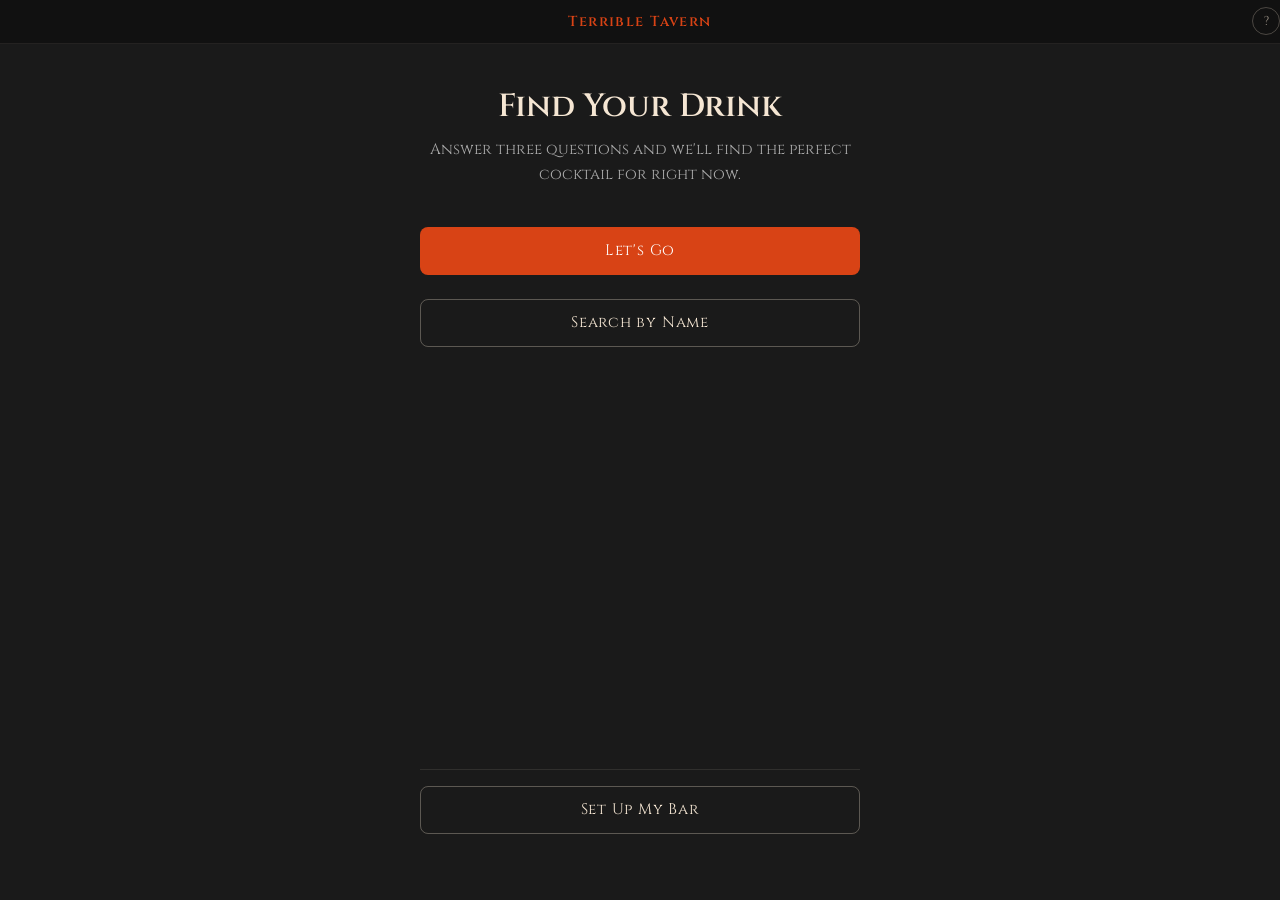
==== finder/index.html @ b94240a0 "Convert print-menu easter egg into a visible "PDF This Menu" button Co-Authored-By: Claude Sonnet 4." ====
<!DOCTYPE html>
<html lang="en">
<head>
  <meta charset="UTF-8">
  <meta name="viewport" content="width=device-width, initial-scale=1.0, maximum-scale=1.0">
  <title>Find Your Drink — Terrible Tavern</title>
  <link rel="preconnect" href="https://fonts.googleapis.com">
  <link rel="preconnect" href="https://fonts.gstatic.com" crossorigin>
  <link href="https://fonts.googleapis.com/css2?family=Cinzel:wght@400;600;700&display=swap" rel="stylesheet">
  <link rel="stylesheet" href="../css/styles.css">
  <link rel="stylesheet" href="finder.css">
</head>
<body class="finder-page">

  <header class="header">
    <div class="header-content">
      <a href="/" class="logo-link">Terrible Tavern</a>
      <button class="help-btn" onclick="finder.openHelp()" aria-label="Help">?</button>
    </div>
  </header>

  <!-- Help modal -->
  <div id="help-modal" style="display:none;">
    <div id="help-box">
      <h2 class="help-title">How It Works</h2>
      <div class="help-sections">

        <div class="help-section">
          <div class="help-section-title">Find Your Drink</div>
          <p>Answer three questions — vibe, spirit, and where you are in the night — and we'll pull the best match from the full bar. Tap <em>Find Alternative</em> to cycle through other options.</p>
        </div>

        <div class="help-section">
          <div class="help-section-title">Search by Name</div>
          <p>Know what you want? Type any part of a drink name to go straight to the recipe.</p>
        </div>

        <div class="help-section">
          <div class="help-section-title">My Bar</div>
          <p>Tell us what's behind your bar and we'll put drinks you can actually make right now at the top of the list. Choose a preset tier (Essentials, Advanced, Deep Cuts) or check off ingredients manually. Your bar saves automatically.</p>
        </div>

        <div class="help-section">
          <div class="help-section-title">No This?</div>
          <p>See a <em>No this?</em> button next to an ingredient? Tap it for a substitution suggestion if you're missing something.</p>
        </div>

        <div class="help-section">
          <div class="help-section-title">Share</div>
          <p>Found something good? Tap <em>Share This Recipe</em> on any result to send it to someone.</p>
        </div>

      </div>
      <button class="finder-btn secondary" onclick="finder.closeHelp()">Got It</button>
    </div>
  </div>

  <div id="tavern-banner" onclick="finder.tavernBannerTap()">VISITING TERRIBLE TAVERN</div>

  <!-- Spirit substitution modal -->
  <div id="spirit-sub-modal" style="display:none;">
    <div id="spirit-sub-box">
      <div id="spirit-sub-title"></div>
      <div id="spirit-sub-content"></div>
      <button class="finder-btn secondary" onclick="finder.closeSubModal()">Close</button>
    </div>
  </div>

  <!-- Tavern mode exit modal -->
  <div id="tavern-modal" style="display:none;">
    <div id="tavern-modal-box">
      <p id="tavern-modal-msg">Return to your personal home bar?</p>
      <button class="finder-btn primary" onclick="finder.returnToHomeBar()">Return to Home Bar</button>
      <button class="finder-btn ghost" onclick="finder.closeTavernModal()">Cancel</button>
    </div>
  </div>

  <main class="finder-main">
    <div class="finder-container" id="finderApp">

      <!-- Step 0: Welcome -->
      <div class="finder-step active" id="step-welcome">
        <h1 class="finder-title">Find Your Drink</h1>
        <p class="finder-subtitle">Answer three questions and we'll find the perfect cocktail for right now.</p>
        <div class="welcome-main-btns">
          <button class="finder-btn primary" style="width:100%" onclick="finder.start()">Let's Go</button>
          <button class="finder-btn secondary" style="width:100%;flex:none;margin-top:12px" onclick="finder.openSearch()">Search by Name</button>
        </div>
        <div class="welcome-spacer"></div>
        <div class="my-bar-divider"></div>
        <button class="finder-btn secondary" style="width:100%;flex:none" onclick="finder.openMyBar()">
          <span id="my-bar-label">Set Up My Bar</span>
        </button>
      </div>

      <!-- Bar Check -->
      <div class="finder-step" id="step-barcheck">
        <h2 class="finder-question">What's Behind Your Bar?</h2>
        <p class="finder-subtitle">Pick a level and we'll assume you have everything in it — drinks you can make will float to the top.</p>
        <div class="barcheck-tiers">
          <button class="barcheck-tier-btn" onclick="finder.useDefaultBar(0)">
            <span class="barcheck-tier-name">Essentials</span>
            <span class="barcheck-tier-desc">Common home bar staples</span>
          </button>
          <button class="barcheck-tier-btn" onclick="finder.useDefaultBar(1)">
            <span class="barcheck-tier-name">Advanced</span>
            <span class="barcheck-tier-desc">The enthusiast's bar</span>
          </button>
          <button class="barcheck-tier-btn" onclick="finder.useDefaultBar(2)">
            <span class="barcheck-tier-name">Deep Cuts</span>
            <span class="barcheck-tier-desc">The full arsenal</span>
          </button>
        </div>
        <div class="barcheck-divider">or</div>
        <button class="finder-btn secondary" style="width:100%" onclick="finder.stockMyBar()">Stock My Bar Manually</button>
        <button class="finder-btn ghost" onclick="finder.skipBarCheck()">Skip for now</button>
      </div>

      <!-- My Bar -->
      <div class="finder-step" id="step-mybar">
        <div class="mybar-header">
          <div class="mybar-header-row">
            <h2 class="finder-question">My Bar</h2>
            <span class="mybar-count" id="mybar-count"></span>
          </div>
          <div class="mybar-search-wrap">
            <input type="text" id="mybar-search" class="mybar-search-input" placeholder="Search ingredients…" autocomplete="off" autocorrect="off" spellcheck="false">
            <ul id="mybar-search-results" class="mybar-search-results"></ul>
          </div>
        </div>
        <p class="finder-subtitle">Check off what you have. We'll use this to put makeable drinks first.</p>
        <div id="mybar-categories"></div>
        <div class="mybar-actions">
          <button class="finder-btn primary" onclick="finder.saveMyBar()">Save My Bar</button>
          <button class="finder-btn ghost" style="margin-top:8px;" onclick="finder.clearMyBar()">Clear All</button>
          <button class="finder-btn ghost" style="margin-top:4px;" onclick="finder.restart()"><svg class="btn-arrow" viewBox="0 0 16 16" width="14" height="14" fill="none" stroke="currentColor" stroke-width="2" stroke-linecap="round" stroke-linejoin="round"><line x1="13" y1="8" x2="3" y2="8"></line><polyline points="7,4 3,8 7,12"></polyline></svg> Back</button>
        </div>
        <button class="finder-btn ghost" id="mybar-back-btn" style="display:none;margin-top:16px;" onclick="finder.restart()"><svg class="btn-arrow" viewBox="0 0 16 16" width="14" height="14" fill="none" stroke="currentColor" stroke-width="2" stroke-linecap="round" stroke-linejoin="round"><line x1="13" y1="8" x2="3" y2="8"></line><polyline points="7,4 3,8 7,12"></polyline></svg> Back</button>
      </div>

      <!-- Step: Mode choice -->
      <div class="finder-step" id="step-mode">
        <h2 class="finder-question">Drink or Menu?</h2>
        <p class="finder-subtitle">Choose your path — we'll ask the same three questions either way.</p>
        <button class="mode-choice-btn" onclick="finder.chooseMode('single')">
          <span class="mode-choice-title">One Perfect Drink</span>
          <span class="mode-choice-desc">Answer three questions, get a single recommendation</span>
        </button>
        <button class="mode-choice-btn" onclick="finder.chooseMode('menu')">
          <span class="mode-choice-title">Show Me a Menu</span>
          <span class="mode-choice-desc">Get a curated menu of options to choose from</span>
        </button>
        <button class="finder-btn ghost" style="margin-top:16px;" onclick="finder.restart()"><svg class="btn-arrow" viewBox="0 0 16 16" width="14" height="14" fill="none" stroke="currentColor" stroke-width="2" stroke-linecap="round" stroke-linejoin="round"><line x1="13" y1="8" x2="3" y2="8"></line><polyline points="7,4 3,8 7,12"></polyline></svg> Back</button>
      </div>

      <!-- Step: Search -->
      <div class="finder-step" id="step-search">
        <h2 class="finder-question">What's the drink?</h2>
        <input type="text" id="search-input" class="search-input" placeholder="Start typing a name…" oninput="finder.onSearch(this.value)" autocomplete="off" autocorrect="off" spellcheck="false">
        <ul class="search-results" id="search-results"></ul>
        <button class="finder-btn ghost" style="margin-top:16px;" onclick="finder.restart()"><svg class="btn-arrow" viewBox="0 0 16 16" width="14" height="14" fill="none" stroke="currentColor" stroke-width="2" stroke-linecap="round" stroke-linejoin="round"><line x1="13" y1="8" x2="3" y2="8"></line><polyline points="7,4 3,8 7,12"></polyline></svg> Back</button>
      </div>

      <!-- Step 1: Mood -->
      <div class="finder-step" id="step-mood">
        <div class="step-indicator">1 of 3</div>
        <h2 class="finder-question">What's the vibe?</h2>
        <p class="finder-subtitle">Pick up to three.</p>
        <div class="finder-options" id="mood-options"></div>
        <button class="finder-btn primary continue-btn" id="mood-continue-btn" style="display:none;" onclick="finder.continueMood()">Continue</button>
      </div>

      <!-- Step 2: Spirit -->
      <div class="finder-step" id="step-spirit">
        <div class="step-indicator">2 of 3</div>
        <h2 class="finder-question">What are you drinking?</h2>
        <p class="finder-subtitle">Pick up to three.</p>
        <div class="finder-options" id="spirit-options"></div>
        <button class="finder-btn primary continue-btn" id="spirit-continue-btn" style="display:none;" onclick="finder.continueSpirit()">Continue</button>
      </div>

      <!-- Step 3: Sequence -->
      <div class="finder-step" id="step-sequence">
        <div class="step-indicator">3 of 3</div>
        <h2 class="finder-question">Where are you in the night?</h2>
        <p class="finder-subtitle">Pick up to three.</p>
        <div class="finder-options" id="sequence-options"></div>
        <button class="finder-btn primary continue-btn" id="sequence-continue-btn" style="display:none;" onclick="finder.continueSequence()">Continue</button>
      </div>

      <!-- Menu -->
      <div class="finder-step" id="step-menu">
        <h2 class="finder-question">Your Menu</h2>
        <p class="finder-subtitle">Tap any drink for the full recipe.</p>
        <div id="menu-list"></div>
        <button class="finder-btn secondary" style="width:100%;margin-top:16px;" onclick="finder.printMenu()">PDF This Menu</button>
        <button class="finder-btn ghost" style="margin-top:8px;" onclick="finder.restart()">Start Over</button>
      </div>

      <!-- No results -->
      <div class="finder-step" id="step-noresults">
        <h2 class="finder-question">Nothing found</h2>
        <p class="finder-subtitle">No drinks matched all three filters. Try loosening your choices.</p>
        <button class="finder-btn secondary" onclick="finder.restart()">Start Over</button>
      </div>

      <!-- Result -->
      <div class="finder-step" id="step-result">
        <div class="result-header">
          <span class="result-count" id="result-count"></span>
          <span class="result-season" id="result-season"></span>
        </div>
        <h2 class="drink-name" id="drink-name"></h2>
        <div class="drink-meta" id="drink-meta"></div>

        <div class="drink-section">
          <h3 class="section-label">Ingredients</h3>
          <ul class="ingredient-list" id="ingredient-list"></ul>
        </div>

        <div class="drink-section" id="method-section">
          <h3 class="section-label">How to Make It</h3>
          <p class="drink-method" id="drink-method"></p>
        </div>

        <div class="drink-section" id="notes-section">
          <h3 class="section-label">Notes</h3>
          <p class="drink-notes" id="drink-notes"></p>
        </div>

        <div class="result-actions">
          <button class="finder-btn secondary" onclick="finder.back()"><svg class="btn-arrow" viewBox="0 0 16 16" width="14" height="14" fill="none" stroke="currentColor" stroke-width="2" stroke-linecap="round" stroke-linejoin="round"><line x1="13" y1="8" x2="3" y2="8"></line><polyline points="7,4 3,8 7,12"></polyline></svg> Back</button>
          <button class="finder-btn primary" onclick="finder.next()">Find Alternative</button>
        </div>
        <div class="result-actions-bottom">
          <button class="finder-btn share" onclick="finder.share()">Share This Recipe</button>
        </div>
        <div class="result-actions-bottom">
          <button class="finder-btn ghost" onclick="finder.restart()">Start Over</button>
        </div>
      </div>

    </div>
  </main>

  <div id="print-menu-root"></div>

  <script src="../js/finder.js"></script>
</body>
</html>
---- css/styles.css ----
/* CSS Variables - Fox Logo Color Palette */
:root {
    --color-charcoal: #1A1A1A;
    --color-brown: #5D4037;
    --color-brown-light: #8D6E63;
    --color-rust: #D84315;
    --color-rust-light: #E64A19;
    --color-cream: #F5E6D3;
    --color-cream-light: #FDF8F3;
    --color-text: #1A1A1A;
    --color-text-light: #F5E6D3;
    --color-accent: #607D8B;

    --font-heading: 'Cinzel', serif;
    --font-body: 'Cinzel', serif;

    --header-height: 44px;
    --transition-speed: 0.3s;
}

/* Reset and Base Styles */
*,
*::before,
*::after {
    margin: 0;
    padding: 0;
    box-sizing: border-box;
}

html {
    scroll-behavior: smooth;
}

body {
    font-family: var(--font-body);
    background-color: var(--color-cream-light);
    color: var(--color-text);
    line-height: 1.6;
}

.container {
    max-width: 1200px;
    margin: 0 auto;
    padding: 0 20px;
}

h1, h2, h3 {
    font-family: var(--font-heading);
    font-weight: 600;
}

a {
    text-decoration: none;
    color: inherit;
    transition: color var(--transition-speed);
}

/* Header and Navigation */
#header {
    position: fixed;
    top: 0;
    left: 0;
    right: 0;
    height: var(--header-height);
    background-color: var(--color-charcoal);
    z-index: 1000;
    transition: background-color var(--transition-speed), box-shadow var(--transition-speed);
}

#header.scrolled {
    background-color: rgba(26, 26, 26, 0.98);
    box-shadow: 0 2px 20px rgba(0, 0, 0, 0.3);
}

.navbar {
    display: flex;
    justify-content: space-between;
    align-items: center;
    height: 100%;
    max-width: 1200px;
    margin: 0 auto;
    padding: 0 20px;
}

.logo a {
    font-family: var(--font-heading);
    font-size: 1.8rem;
    font-weight: 700;
    color: var(--color-rust);
    letter-spacing: 2px;
}

.logo a:hover {
    color: var(--color-rust-light);
}

.nav-links {
    display: flex;
    list-style: none;
    gap: 40px;
}

.nav-links a {
    color: var(--color-cream);
    font-family: var(--font-heading);
    font-size: 0.95rem;
    letter-spacing: 1px;
    text-transform: uppercase;
    position: relative;
    padding: 5px 0;
}

.nav-links a::after {
    content: '';
    position: absolute;
    bottom: 0;
    left: 0;
    width: 0;
    height: 2px;
    background-color: var(--color-rust);
    transition: width var(--transition-speed);
}

.nav-links a:hover::after {
    width: 100%;
}

.nav-links a:hover {
    color: var(--color-rust);
}

/* Mobile Navigation Toggle */
.nav-toggle {
    display: none;
    background: none;
    border: none;
    cursor: pointer;
    padding: 10px;
}

.hamburger {
    display: block;
    width: 25px;
    height: 3px;
    background-color: var(--color-cream);
    position: relative;
    transition: background-color var(--transition-speed);
}

.hamburger::before,
.hamburger::after {
    content: '';
    position: absolute;
    width: 25px;
    height: 3px;
    background-color: var(--color-cream);
    left: 0;
    transition: transform var(--transition-speed);
}

.hamburger::before {
    top: -8px;
}

.hamburger::after {
    top: 8px;
}

/* Hero Section */
.hero {
    min-height: 100vh;
    display: flex;
    align-items: center;
    justify-content: center;
    text-align: center;
    background-color: #ffffff;
    padding-top: var(--header-height);
}

.hero-content {
    padding: 20px;
}

.hero-logo {
    width: 200px;
    height: auto;
    margin-bottom: 30px;
}

.hero h1 {
    font-size: clamp(2.5rem, 6vw, 4.5rem);
    color: var(--color-charcoal);
    margin-bottom: 20px;
    letter-spacing: 3px;
}

.tagline {
    font-size: clamp(1.2rem, 3vw, 1.8rem);
    color: var(--color-brown);
    font-style: italic;
    margin-bottom: 40px;
}

.hero-intro {
    max-width: 700px;
    margin: 0 auto 50px;
}

.hero-intro p {
    color: var(--color-charcoal);
    font-size: 1.1rem;
    line-height: 1.8;
    margin-bottom: 15px;
}

.hero-intro .closing {
    font-style: italic;
    margin-top: 25px;
    color: var(--color-rust);
    font-size: 1.2rem;
}

.hero-features {
    display: flex;
    justify-content: center;
    gap: 60px;
    margin-bottom: 50px;
    flex-wrap: wrap;
}

.hero-features .feature {
    background-color: rgba(245, 230, 211, 0.1);
    padding: 30px;
    border-radius: 8px;
    text-align: center;
    min-width: 200px;
}

.hero-features .feature-icon {
    font-size: 2.5rem;
    display: block;
    margin-bottom: 15px;
}

.hero-features .feature h3 {
    color: var(--color-rust);
    margin-bottom: 10px;
}

.hero-features .feature p {
    color: var(--color-cream);
    font-size: 0.95rem;
}

.hero-image-full {
    width: 100%;
    max-width: 100vw;
    margin-top: 50px;
}

.hero-image-full img {
    width: 100%;
    max-width: 100%;
    height: auto;
    display: block;
    object-fit: contain;
}

.divider-image {
    width: 100%;
    max-width: 100vw;
}

.divider-image img {
    width: 100%;
    max-width: 100%;
    height: auto;
    display: block;
    object-fit: contain;
}

/* About Section */
.about {
    padding: 100px 0;
    background-color: var(--color-cream);
}

.about h2 {
    text-align: center;
    font-size: 2.5rem;
    color: var(--color-charcoal);
    margin-bottom: 50px;
    position: relative;
}

.about h2::after {
    content: '';
    display: block;
    width: 80px;
    height: 3px;
    background-color: var(--color-rust);
    margin: 15px auto 0;
}

.about-content {
    display: grid;
    grid-template-columns: 1fr 1fr;
    gap: 60px;
    align-items: start;
}

.about-text p {
    margin-bottom: 20px;
    font-size: 1.1rem;
    line-height: 1.8;
}

.about-features {
    display: grid;
    gap: 30px;
}

.feature {
    background-color: var(--color-cream-light);
    padding: 30px;
    border-radius: 8px;
    text-align: center;
    box-shadow: 0 4px 15px rgba(0, 0, 0, 0.1);
    transition: transform var(--transition-speed);
}

.feature:hover {
    transform: translateY(-5px);
}

.feature-icon {
    font-size: 2.5rem;
    display: block;
    margin-bottom: 15px;
}

.feature h3 {
    color: var(--color-brown);
    margin-bottom: 10px;
}

/* Menu Section */
.menu {
    padding: 100px 0;
    background: linear-gradient(
        rgba(93, 64, 55, 0.95),
        rgba(26, 26, 26, 0.95)
    ),
    var(--color-brown);
}

.menu h2 {
    text-align: center;
    font-size: 2.5rem;
    color: var(--color-rust);
    margin-bottom: 20px;
}

.menu h2::after {
    content: '';
    display: block;
    width: 80px;
    height: 3px;
    background-color: var(--color-rust);
    margin: 15px auto 0;
}

.menu-intro {
    text-align: center;
    color: var(--color-cream);
    font-size: 1.2rem;
    margin-bottom: 50px;
    font-style: italic;
}

.menu-categories {
    display: grid;
    grid-template-columns: repeat(auto-fit, minmax(300px, 1fr));
    gap: 40px;
}

.menu-category {
    background-color: rgba(245, 230, 211, 0.1);
    padding: 30px;
    border-radius: 8px;
    border: 1px solid rgba(201, 162, 39, 0.3);
}

.menu-category h3 {
    color: var(--color-rust);
    font-size: 1.2rem;
    margin-bottom: 25px;
    padding-bottom: 10px;
    text-align: center;
    font-style: italic;
    letter-spacing: 4px;
    text-transform: uppercase;
}

.menu-category h3::before,
.menu-category h3::after {
    content: '--------';
    letter-spacing: 2px;
    margin: 0 10px;
}

.menu-item {
    margin-bottom: 25px;
    padding-bottom: 20px;
    border-bottom: 1px solid rgba(245, 230, 211, 0.2);
}

.menu-item:last-child {
    margin-bottom: 0;
    padding-bottom: 0;
    border-bottom: none;
}

.menu-item .item-name {
    color: var(--color-cream);
    font-family: var(--font-heading);
    font-size: 1rem;
    font-weight: 700;
    text-transform: uppercase;
    letter-spacing: 1px;
    display: block;
    text-align: center;
}

.menu-item .item-description {
    color: rgba(245, 230, 211, 0.8);
    font-size: 0.85rem;
    margin-top: 8px;
    text-align: center;
    font-variant: small-caps;
    letter-spacing: 1px;
}

/* Contact Section */
.contact {
    padding: 100px 0;
    background-color: var(--color-cream);
}

.contact h2 {
    text-align: center;
    font-size: 2.5rem;
    color: var(--color-charcoal);
    margin-bottom: 50px;
}

.contact h2::after {
    content: '';
    display: block;
    width: 80px;
    height: 3px;
    background-color: var(--color-rust);
    margin: 15px auto 0;
}

.contact-simple {
    text-align: center;
    padding: 40px 0;
}

.contact-simple h3 {
    color: var(--color-brown);
    font-size: 1.5rem;
    margin-bottom: 15px;
}

.contact-simple p {
    color: var(--color-text);
    font-size: 1.2rem;
    font-style: italic;
}

.contact-content {
    display: grid;
    grid-template-columns: 1fr 1fr;
    gap: 60px;
}

.contact-info {
    display: flex;
    flex-direction: column;
    gap: 30px;
}

.contact-item h3 {
    color: var(--color-brown);
    margin-bottom: 10px;
    font-size: 1.2rem;
}

.contact-item p {
    color: var(--color-text);
    line-height: 1.8;
}

.contact-form h3 {
    color: var(--color-brown);
    margin-bottom: 25px;
    font-size: 1.3rem;
}

.form-group {
    margin-bottom: 20px;
}

.form-group label {
    display: block;
    margin-bottom: 8px;
    color: var(--color-charcoal);
    font-weight: 600;
}

.form-group input,
.form-group select,
.form-group textarea {
    width: 100%;
    padding: 12px 15px;
    border: 2px solid var(--color-brown-light);
    border-radius: 5px;
    font-family: var(--font-body);
    font-size: 1rem;
    background-color: var(--color-cream-light);
    transition: border-color var(--transition-speed);
}

.form-group input:focus,
.form-group select:focus,
.form-group textarea:focus {
    outline: none;
    border-color: var(--color-rust);
}

.submit-button {
    width: 100%;
    padding: 15px;
    background-color: var(--color-brown);
    color: var(--color-cream);
    font-family: var(--font-heading);
    font-size: 1rem;
    font-weight: 600;
    text-transform: uppercase;
    letter-spacing: 2px;
    border: none;
    border-radius: 5px;
    cursor: pointer;
    text-align: center;
    display: flex;
    align-items: center;
    justify-content: center;
    transition: all var(--transition-speed);
}

.submit-button:hover {
    background-color: var(--color-charcoal);
}

.easter-egg-link {
    display: inline-block;
    margin-top: 12px;
    text-decoration: none;
    opacity: 0.25;
    transition: opacity 0.3s;
}
.easter-egg-link:hover { opacity: 1; }
.easter-egg-img {
    height: 36px;
    width: 36px;
    object-fit: contain;
    display: block;
    margin: 0 auto;
}

/* Footer */
footer {
    background-color: var(--color-charcoal);
    padding: 60px 0 20px;
    color: var(--color-cream);
}

.footer-content {
    display: grid;
    grid-template-columns: repeat(3, 1fr);
    gap: 40px;
    margin-bottom: 40px;
}

.footer-brand h3 {
    font-family: var(--font-heading);
    color: var(--color-rust);
    font-size: 1.5rem;
    margin-bottom: 10px;
}

.footer-brand p {
    font-style: italic;
    color: rgba(245, 230, 211, 0.7);
}

.footer-links {
    display: flex;
    flex-direction: column;
    gap: 10px;
}

.footer-links a {
    color: var(--color-cream);
    transition: color var(--transition-speed);
}

.footer-links a:hover {
    color: var(--color-rust);
}

.footer-social p {
    margin-bottom: 15px;
}

.social-links {
    display: flex;
    gap: 15px;
}

.social-links a {
    display: inline-flex;
    align-items: center;
    justify-content: center;
    width: 40px;
    height: 40px;
    background-color: var(--color-brown);
    color: var(--color-cream);
    border-radius: 50%;
    font-size: 0.8rem;
    transition: all var(--transition-speed);
}

.social-links a:hover {
    background-color: var(--color-rust);
    color: var(--color-charcoal);
}

.footer-bottom {
    text-align: center;
    padding-top: 20px;
    border-top: 1px solid rgba(245, 230, 211, 0.2);
}

.footer-bottom p {
    color: rgba(245, 230, 211, 0.6);
    font-size: 0.9rem;
}

/* Mobile Responsive Styles */
@media (max-width: 992px) {
    .about-content {
        grid-template-columns: 1fr;
        gap: 40px;
    }

    .contact-content {
        grid-template-columns: 1fr;
        gap: 40px;
    }

    .footer-content {
        grid-template-columns: 1fr;
        text-align: center;
    }

    .footer-links {
        flex-direction: row;
        justify-content: center;
        flex-wrap: wrap;
        gap: 20px;
    }

    .social-links {
        justify-content: center;
    }
}

@media (max-width: 768px) {
    :root {
        --header-height: 44px;
    }

    .nav-toggle {
        display: block;
        z-index: 1001;
    }

    .nav-links {
        position: fixed;
        top: 0;
        right: -100%;
        width: 70%;
        max-width: 300px;
        height: 100vh;
        background-color: var(--color-charcoal);
        flex-direction: column;
        justify-content: center;
        align-items: center;
        gap: 30px;
        transition: right var(--transition-speed);
        box-shadow: -5px 0 20px rgba(0, 0, 0, 0.3);
    }

    .nav-links.active {
        right: 0;
    }

    .nav-links a {
        font-size: 1.2rem;
    }

    .hero h1 {
        font-size: 2rem;
    }

    .tagline {
        font-size: 1rem;
    }

    .about h2,
    .menu h2,
    .contact h2 {
        font-size: 2rem;
    }

    .menu-categories {
        grid-template-columns: 1fr;
    }

    section {
        padding: 60px 0;
    }

    .about,
    .contact {
        padding: 60px 0;
    }

    .menu {
        padding: 60px 0;
    }
}

@media (max-width: 480px) {
    .cta-button {
        padding: 12px 30px;
        font-size: 0.9rem;
    }

    .feature {
        padding: 20px;
    }

    .menu-category {
        padding: 20px;
    }

    .contact-form {
        padding: 0;
    }
}
/* Featured Menu - main page (no category headers) */
.menu-featured {
    max-width: 600px;
    margin: 0 auto;
}

.menu-featured .menu-item {
    margin-bottom: 30px;
    padding-bottom: 25px;
    border-bottom: 1px solid rgba(245, 230, 211, 0.2);
}

.menu-featured .menu-item:last-child {
    margin-bottom: 0;
    padding-bottom: 0;
    border-bottom: none;
}
---- finder/finder.css ----
/* Tavern mode banner */
#tavern-banner {
  display: none;
  background: rgba(216, 67, 21, 0.2);
  border-bottom: 1px solid rgba(216, 67, 21, 0.4);
  color: var(--color-cream);
  font-family: 'Cinzel', serif;
  font-size: 0.72rem;
  letter-spacing: 0.14em;
  text-align: center;
  padding: 9px 20px;
  position: sticky;
  top: 44px;
  z-index: 10;
  cursor: pointer;
  user-select: none;
  -webkit-tap-highlight-color: transparent;
}
#tavern-banner:active { background: rgba(216, 67, 21, 0.35); }

/* Spirit substitution modal */
#spirit-sub-modal {
  position: fixed;
  inset: 0;
  background: rgba(0,0,0,0.75);
  z-index: 1000;
  display: flex;
  align-items: center;
  justify-content: center;
  padding: 20px;
}
#spirit-sub-box {
  background: #1e1e1e;
  border: 1px solid rgba(245,230,211,0.15);
  border-radius: 12px;
  padding: 28px 24px;
  width: 100%;
  max-width: 400px;
}
#spirit-sub-title {
  font-family: 'Cinzel', serif;
  font-size: 0.72rem;
  color: var(--color-rust);
  letter-spacing: 0.12em;
  text-transform: uppercase;
  margin-bottom: 10px;
}
#spirit-sub-content {
  font-family: 'Cinzel', serif;
  font-size: 0.88rem;
  color: #ccc;
  line-height: 1.7;
  margin-bottom: 24px;
}

/* Tavern exit modal */
#tavern-modal {
  position: fixed;
  inset: 0;
  background: rgba(0,0,0,0.7);
  z-index: 1000;
  display: flex;
  align-items: center;
  justify-content: center;
  padding: 20px;
}
#tavern-modal-box {
  background: #222;
  border: 1px solid rgba(216,67,21,0.4);
  border-radius: 12px;
  padding: 28px 24px;
  width: 100%;
  max-width: 360px;
  text-align: center;
}
#tavern-modal-msg {
  font-family: 'Cinzel', serif;
  font-size: 1rem;
  color: var(--color-cream);
  margin-bottom: 24px;
  line-height: 1.5;
}

/* Finder header */
.finder-page .header {
  position: fixed;
  top: 0;
  left: 0;
  right: 0;
  height: var(--header-height);
  background: #111;
  border-bottom: 1px solid rgba(245,230,211,0.08);
  z-index: 100;
  display: flex;
  align-items: center;
  justify-content: center;
}
.finder-page .header-content {
  display: flex;
  align-items: center;
  justify-content: center;
  width: 100%;
  position: relative;
}
.finder-page .logo-link {
  font-family: 'Cinzel', serif;
  font-size: 0.9rem;
  font-weight: 600;
  color: var(--color-rust);
  text-decoration: none;
  letter-spacing: 0.1em;
}
.help-btn {
  position: absolute;
  right: 0;
  background: none;
  border: 1px solid rgba(245,230,211,0.25);
  color: rgba(245,230,211,0.6);
  font-family: 'Cinzel', serif;
  font-size: 0.8rem;
  width: 28px;
  height: 28px;
  border-radius: 50%;
  cursor: pointer;
  display: flex;
  align-items: center;
  justify-content: center;
  -webkit-tap-highlight-color: transparent;
}
.help-btn:hover { border-color: var(--color-rust); color: var(--color-rust); }

/* Help modal */
#help-modal {
  position: fixed;
  inset: 0;
  background: rgba(0,0,0,0.7);
  z-index: 200;
  display: flex;
  align-items: center;
  justify-content: center;
  padding: 20px;
}
#help-box {
  background: #1e1e1e;
  border: 1px solid rgba(245,230,211,0.12);
  border-radius: 14px;
  padding: 28px 24px 24px;
  width: 100%;
  max-width: 440px;
  max-height: 85vh;
  overflow-y: auto;
}
.help-title {
  font-family: 'Cinzel', serif;
  font-size: 1.2rem;
  color: var(--color-cream);
  margin-bottom: 20px;
  letter-spacing: 0.05em;
}
.help-sections {
  display: flex;
  flex-direction: column;
  gap: 18px;
  margin-bottom: 24px;
}
.help-section-title {
  font-family: 'Cinzel', serif;
  font-size: 0.72rem;
  color: var(--color-rust);
  text-transform: uppercase;
  letter-spacing: 0.12em;
  margin-bottom: 5px;
}
.help-section p {
  font-family: 'Cinzel', serif;
  font-size: 0.83rem;
  color: #aaa;
  line-height: 1.7;
  margin: 0;
}
.help-section p em {
  color: var(--color-cream);
  font-style: normal;
}

/* Finder page layout */
.finder-page {
  background: var(--color-charcoal);
  min-height: 100vh;
}

.finder-main {
  padding-top: 64px;
  padding-bottom: 40px;
  min-height: 100vh;
  display: flex;
  align-items: flex-start;
  justify-content: center;
}

.finder-container {
  width: 100%;
  max-width: 480px;
  padding: 0 20px;
}

/* Steps */
.finder-step {
  display: none;
  animation: fadeIn 0.3s ease;
}
.finder-step.active {
  display: block;
}

@keyframes fadeIn {
  from { opacity: 0; transform: translateY(10px); }
  to   { opacity: 1; transform: translateY(0); }
}

/* Step indicator */
.step-indicator {
  font-family: 'Cinzel', serif;
  font-size: 0.75rem;
  color: var(--color-rust);
  letter-spacing: 0.1em;
  text-transform: uppercase;
  margin-bottom: 12px;
}

/* Title + question */
.finder-title {
  font-family: 'Cinzel', serif;
  font-size: 2rem;
  color: var(--color-cream);
  margin: 24px 0 12px;
  line-height: 1.2;
}

.finder-question {
  font-family: 'Cinzel', serif;
  font-size: 1.4rem;
  color: var(--color-cream);
  margin: 8px 0 24px;
  line-height: 1.3;
}

.finder-subtitle {
  font-family: 'Cinzel', serif;
  font-size: 0.95rem;
  color: #aaa;
  margin-bottom: 32px;
  line-height: 1.6;
}

/* Option buttons grid */
.finder-options {
  display: flex;
  flex-direction: column;
  gap: 12px;
}

.option-btn {
  width: 100%;
  padding: 16px 20px;
  background: rgba(245, 230, 211, 0.06);
  border: 1px solid rgba(245, 230, 211, 0.15);
  border-radius: 8px;
  color: var(--color-cream);
  font-family: 'Cinzel', serif;
  font-size: 1rem;
  text-align: center;
  cursor: pointer;
  display: flex;
  align-items: center;
  justify-content: center;
  transition: background 0.2s, border-color 0.2s;
  -webkit-tap-highlight-color: transparent;
}

.option-btn:active,
.option-btn:hover {
  background: rgba(216, 67, 21, 0.2);
  border-color: var(--color-rust);
  color: #fff;
}

.option-btn.selected {
  background: rgba(216, 67, 21, 0.35);
  border-color: var(--color-rust);
  color: #fff;
}

.continue-btn {
  margin-top: 16px;
  width: 100%;
}

/* CTA buttons */
.finder-btn {
  font-family: 'Cinzel', serif;
  font-size: 0.95rem;
  line-height: 1.2;
  height: 48px;
  padding: 0 24px;
  border-radius: 8px;
  border: none;
  cursor: pointer;
  letter-spacing: 0.05em;
  -webkit-tap-highlight-color: transparent;
  transition: background 0.2s, opacity 0.2s;
  text-align: center;
  display: flex;
  align-items: center;
  justify-content: center;
  gap: 6px;
}

.btn-arrow {
  flex-shrink: 0;
  display: block;
}

.finder-btn.primary {
  background: var(--color-rust);
  color: #fff;
  width: 100%;
  margin-top: 8px;
}
.finder-btn.primary:active { opacity: 0.85; }

.finder-btn.secondary {
  background: transparent;
  color: var(--color-cream);
  border: 1px solid rgba(245, 230, 211, 0.3);
  flex: 0 0 auto;
  white-space: nowrap;
}
.finder-btn.secondary:active { background: rgba(245,230,211,0.08); }

.finder-btn.ghost {
  background: transparent;
  color: #888;
  width: 100%;
  margin-top: 4px;
  font-size: 0.85rem;
}
.finder-btn.ghost:active { color: var(--color-cream); }

.finder-btn.share {
  background: transparent;
  color: var(--color-cream);
  border: 1px solid rgba(245, 230, 211, 0.3);
  width: 100%;
  margin-top: 4px;
}
.finder-btn.share:active { background: rgba(245,230,211,0.08); }

/* Welcome step layout */
#step-welcome {
  display: none;
  flex-direction: column;
  align-items: center;
  text-align: center;
  min-height: calc(100vh - 130px);
}
#step-welcome.active {
  display: flex;
}
#step-welcome .finder-title,
#step-welcome .finder-subtitle {
  text-align: center;
}
.welcome-main-btns {
  width: 100%;
  display: flex;
  flex-direction: column;
  gap: 12px;
}
.welcome-main-btns .finder-btn {
  width: 100%;
  flex: none;
}
.welcome-spacer { flex: 1; }
.my-bar-divider {
  border-top: 1px solid rgba(245,230,211,0.1);
  width: 100%;
  margin-bottom: 16px;
}
#step-welcome .finder-btn:last-child {
  width: 100%;
  flex: none;
}

/* Bar Check step */
.barcheck-tiers {
  display: flex;
  flex-direction: column;
  gap: 10px;
  margin-bottom: 8px;
}
.barcheck-tier-btn {
  width: 100%;
  padding: 16px 20px;
  background: rgba(245, 230, 211, 0.06);
  border: 1px solid rgba(245, 230, 211, 0.15);
  border-radius: 8px;
  color: var(--color-cream);
  font-family: 'Cinzel', serif;
  text-align: center;
  cursor: pointer;
  display: flex;
  flex-direction: column;
  justify-content: center;
  align-items: center;
  gap: 4px;
  -webkit-tap-highlight-color: transparent;
  transition: background 0.2s, border-color 0.2s;
}
.barcheck-tier-btn:active,
.barcheck-tier-btn:hover {
  background: rgba(216, 67, 21, 0.2);
  border-color: var(--color-rust);
}
.barcheck-tier-name {
  font-size: 1rem;
  letter-spacing: 0.04em;
}
.barcheck-tier-desc {
  font-size: 0.75rem;
  color: #888;
  letter-spacing: 0.03em;
}
.barcheck-divider {
  font-family: 'Cinzel', serif;
  font-size: 0.75rem;
  color: #555;
  text-align: center;
  letter-spacing: 0.12em;
  text-transform: uppercase;
  margin: 20px 0;
}

/* My Bar page */
.mybar-header {
  position: sticky;
  top: var(--header-height);
  background: var(--color-charcoal);
  z-index: 10;
  padding: 12px 0 10px;
  margin-bottom: 4px;
}
.mybar-header-row {
  display: flex;
  align-items: baseline;
  gap: 12px;
  margin-bottom: 10px;
}
.mybar-count {
  font-family: 'Cinzel', serif;
  font-size: 0.75rem;
  color: var(--color-rust);
  letter-spacing: 0.08em;
}
.mybar-search-wrap {
  position: relative;
}
.mybar-search-input {
  width: 100%;
  box-sizing: border-box;
  padding: 10px 14px;
  background: rgba(245,230,211,0.06);
  border: 1px solid rgba(245,230,211,0.18);
  border-radius: 8px;
  color: var(--color-cream);
  font-family: 'Cinzel', serif;
  font-size: 0.85rem;
  outline: none;
}
.mybar-search-input::placeholder { color: rgba(245,230,211,0.35); }
.mybar-search-results:empty { display: none; }
.mybar-search-results {
  position: absolute;
  top: calc(100% + 4px);
  left: 0; right: 0;
  background: #222;
  border: 1px solid rgba(245,230,211,0.15);
  border-radius: 8px;
  list-style: none;
  margin: 0; padding: 4px 0;
  z-index: 50;
  max-height: 220px;
  overflow-y: auto;
}
.mybar-search-result {
  padding: 10px 16px;
  font-family: 'Cinzel', serif;
  font-size: 0.82rem;
  color: var(--color-cream);
  cursor: pointer;
}
.mybar-search-result:hover { background: rgba(245,230,211,0.08); }
.mybar-search-result.no-match { color: rgba(245,230,211,0.45); font-style: italic; }
@keyframes chipFlash {
  0%   { background: rgba(216,67,21,0.6); border-color: var(--color-rust); }
  100% { background: ''; border-color: ''; }
}
.mybar-chip-highlight {
  animation: chipFlash 1.2s ease-out forwards;
}
.mybar-tier-selector {
  display: flex;
  gap: 8px;
  margin-bottom: 28px;
}
.mybar-tier-btn {
  flex: 1;
  padding: 10px 6px;
  background: rgba(245,230,211,0.05);
  border: 1px solid rgba(245,230,211,0.15);
  border-radius: 6px;
  color: #777;
  font-family: 'Cinzel', serif;
  font-size: 0.72rem;
  cursor: pointer;
  letter-spacing: 0.04em;
  text-align: center;
  display: flex;
  align-items: center;
  justify-content: center;
  -webkit-tap-highlight-color: transparent;
  transition: all 0.15s;
}
.mybar-tier-btn.active {
  background: rgba(216,67,21,0.2);
  border-color: var(--color-rust);
  color: var(--color-cream);
}
.mybar-category {
  margin-bottom: 20px;
}
.mybar-category-title {
  font-family: 'Cinzel', serif;
  font-size: 0.68rem;
  color: #888;
  text-transform: uppercase;
  letter-spacing: 0.12em;
  margin-bottom: 8px;
}
.mybar-items {
  display: flex;
  flex-wrap: wrap;
  gap: 8px;
}
.mybar-chip {
  padding: 8px 14px;
  border-radius: 20px;
  border: 1px solid rgba(245,230,211,0.18);
  background: rgba(245,230,211,0.04);
  color: #999;
  font-family: 'Cinzel', serif;
  font-size: 0.78rem;
  cursor: pointer;
  -webkit-tap-highlight-color: transparent;
  transition: all 0.15s;
  user-select: none;
}
.mybar-chip.checked {
  background: rgba(216,67,21,0.2);
  border-color: var(--color-rust);
  color: var(--color-cream);
}
/* Custom items */
.custom-items-section {
  border-top: 1px solid rgba(245,230,211,0.1);
  margin-top: 24px;
  padding-top: 20px;
}
.custom-chip {
  display: flex;
  align-items: center;
  gap: 6px;
}
.custom-chip-remove {
  font-size: 1rem;
  line-height: 1;
  color: rgba(245,230,211,0.5);
  cursor: pointer;
  padding: 0 2px;
}
.custom-chip-remove:hover { color: var(--color-cream); }
.custom-add-row {
  display: flex;
  flex-wrap: wrap;
  gap: 8px;
  margin-top: 12px;
  align-items: center;
  position: relative;
}
.custom-sugg-list {
  position: absolute;
  top: calc(100% + 4px);
  left: 0; right: 0;
  background: #222;
  border: 1px solid rgba(245,230,211,0.15);
  border-radius: 8px;
  list-style: none;
  margin: 0; padding: 4px 0;
  z-index: 200;
  max-height: 220px;
  overflow-y: auto;
}
.custom-sugg-list:empty { display: none; }
.custom-sugg-list li {
  padding: 10px 16px;
  font-family: 'Cinzel', serif;
  font-size: 0.82rem;
  color: var(--color-cream);
  cursor: pointer;
  list-style: none;
}
.custom-sugg-list li:hover { background: rgba(245,230,211,0.08); }
.custom-add-select {
  flex: 1;
  min-width: 140px;
  padding: 10px 14px;
  background: rgba(245,230,211,0.06);
  border: 1px solid rgba(245,230,211,0.18);
  border-radius: 8px;
  color: var(--color-cream);
  font-family: 'Cinzel', serif;
  font-size: 0.82rem;
  outline: none;
  -webkit-appearance: none;
  appearance: none;
  cursor: pointer;
}
.custom-add-select:focus { border-color: var(--color-rust); }
.custom-add-select option { background: #1a1a1a; color: var(--color-cream); }
.custom-add-input {
  flex: 2;
  min-width: 140px;
  padding: 10px 14px;
  background: rgba(245,230,211,0.06);
  border: 1px solid rgba(245,230,211,0.18);
  border-radius: 8px;
  color: var(--color-cream);
  font-family: 'Cinzel', serif;
  font-size: 0.82rem;
  outline: none;
  -webkit-appearance: none;
}
.custom-add-input:focus { border-color: var(--color-rust); }
.custom-add-btn {
  padding: 10px 16px;
  background: rgba(216,67,21,0.2);
  border: 1px solid var(--color-rust);
  border-radius: 8px;
  color: var(--color-cream);
  font-family: 'Cinzel', serif;
  font-size: 0.82rem;
  cursor: pointer;
  white-space: nowrap;
  text-align: center;
  display: flex;
  align-items: center;
  justify-content: center;
  -webkit-tap-highlight-color: transparent;
}
.custom-add-btn:active { background: rgba(216,67,21,0.4); }

/* Custom bar chips */
.custom-bar-chip {
  display: inline-flex;
  align-items: center;
  gap: 6px;
  border-color: rgba(255,255,255,0.45) !important;
}
.custom-bar-chip.checked {
  border-color: rgba(255,255,255,0.75) !important;
}
.custom-chip-label { cursor: pointer; }
.custom-chip-x {
  font-size: 1rem;
  line-height: 1;
  opacity: 0.55;
  cursor: pointer;
  padding: 0 2px;
}
.custom-chip-x:hover { opacity: 1; }

/* Context menu */
.custom-chip-menu {
  position: absolute;
  background: #2a2a2a;
  border: 1px solid rgba(245,230,211,0.2);
  border-radius: 8px;
  padding: 4px;
  z-index: 500;
  display: flex;
  flex-direction: column;
  gap: 2px;
  min-width: 130px;
}
.custom-chip-menu-btn {
  background: none;
  border: none;
  color: var(--color-cream);
  font-family: 'Cinzel', serif;
  font-size: 0.8rem;
  padding: 9px 14px;
  border-radius: 6px;
  cursor: pointer;
  text-align: center;
  display: flex;
  align-items: center;
  justify-content: center;
}
.custom-chip-menu-btn:hover { background: rgba(245,230,211,0.08); }
.custom-chip-menu-btn.delete { color: #e57373; }

.mybar-actions {
  display: flex;
  flex-direction: column;
  margin-top: 32px;
  padding-bottom: 40px;
}

/* Standardized makeable/unmakeable status icon — reused across the app */
.makeable-check {
  display: inline-flex;
  align-items: center;
  justify-content: center;
  width: 18px;
  height: 18px;
  border-radius: 50%;
  background: rgba(85, 170, 153, 0.15);
  border: 1px solid #5a9;
  color: #5a9;
  font-size: 0.68rem;
  line-height: 1;
  flex-shrink: 0;
}
.makeable-check.unmakeable {
  background: rgba(216, 67, 21, 0.15);
  border-color: var(--color-rust);
  color: var(--color-rust);
}
.makeable-check.substitute {
  background: rgba(216, 168, 69, 0.15);
  border-color: #d8a845;
  color: #d8a845;
}

/* Makeable badge on result */
.makeable-badge {
  display: inline-flex;
  align-items: center;
  gap: 6px;
  font-family: 'Cinzel', serif;
  font-size: 0.75rem;
  color: var(--color-cream);
  letter-spacing: 0.02em;
  margin-bottom: 12px;
}
.makeable-badge.missing {
  color: #d5cdc3;
}
.ingredient-name.missing {
  color: #777;
}

/* Search */
.search-input {
  width: 100%;
  padding: 14px 16px;
  background: rgba(245, 230, 211, 0.06);
  border: 1px solid rgba(245, 230, 211, 0.25);
  border-radius: 8px;
  color: var(--color-cream);
  font-family: 'Cinzel', serif;
  font-size: 1rem;
  outline: none;
  box-sizing: border-box;
  margin-bottom: 8px;
  -webkit-appearance: none;
}
.search-input:focus {
  border-color: var(--color-rust);
}
.search-input::placeholder {
  color: #666;
}

.search-results {
  list-style: none;
  padding: 0;
  margin: 0;
}
.search-result-item {
  padding: 14px 4px;
  border-bottom: 1px solid rgba(245, 230, 211, 0.08);
  cursor: pointer;
  -webkit-tap-highlight-color: transparent;
}
.search-result-item:active {
  background: rgba(216, 67, 21, 0.1);
}
.search-result-name {
  font-family: 'Cinzel', serif;
  font-size: 0.95rem;
  color: var(--color-cream);
}
.search-result-meta {
  font-family: 'Cinzel', serif;
  font-size: 0.72rem;
  color: #777;
  margin-top: 3px;
  letter-spacing: 0.04em;
}
.search-empty {
  font-family: 'Cinzel', serif;
  font-size: 0.85rem;
  color: #666;
  padding: 16px 0;
}

/* Result card */
.result-header {
  display: flex;
  justify-content: space-between;
  align-items: center;
  margin-bottom: 8px;
  margin-top: 8px;
}

.result-count {
  font-family: 'Cinzel', serif;
  font-size: 0.75rem;
  color: var(--color-rust);
  letter-spacing: 0.1em;
  text-transform: uppercase;
}

.result-season {
  font-family: 'Cinzel', serif;
  font-size: 0.75rem;
  color: #888;
  letter-spacing: 0.05em;
}

.drink-name {
  font-family: 'Cinzel', serif;
  font-size: 1.7rem;
  color: var(--color-cream);
  margin: 0 0 8px;
  line-height: 1.2;
}

.drink-meta {
  font-family: 'Cinzel', serif;
  font-size: 0.8rem;
  color: #888;
  margin-bottom: 28px;
  letter-spacing: 0.05em;
}

.drink-section {
  margin-bottom: 24px;
}

.section-label {
  font-family: 'Cinzel', serif;
  font-size: 0.7rem;
  color: var(--color-rust);
  text-transform: uppercase;
  letter-spacing: 0.12em;
  margin-bottom: 10px;
}

/* Ingredient list */
.ingredient-list {
  list-style: none;
  padding: 0;
  margin: 0;
  display: flex;
  flex-direction: column;
  gap: 2px;
}

.ingredient-item {
  border-bottom: 1px solid rgba(245, 230, 211, 0.07);
}

.ingredient-row {
  display: flex;
  justify-content: space-between;
  align-items: center;
  padding: 10px 0;
}

.ingredient-name {
  font-family: 'Cinzel', serif;
  font-size: 0.9rem;
  color: var(--color-cream);
  flex: 1;
  padding-right: 8px;
}

.sub-toggle {
  font-family: 'Cinzel', serif;
  font-size: 0.7rem;
  color: #666;
  background: none;
  border: 1px solid #444;
  border-radius: 4px;
  padding: 4px 8px;
  cursor: pointer;
  white-space: nowrap;
  flex-shrink: 0;
  text-align: center;
  display: flex;
  align-items: center;
  justify-content: center;
  -webkit-tap-highlight-color: transparent;
  transition: color 0.2s, border-color 0.2s;
}
.sub-toggle:active,
.sub-toggle.open {
  color: var(--color-rust);
  border-color: var(--color-rust);
}

.substitution {
  display: none;
  font-family: 'Cinzel', serif;
  font-size: 0.8rem;
  color: #aaa;
  padding: 0 0 10px 0;
  line-height: 1.5;
}
.substitution.visible {
  display: block;
}

/* Method + notes */
.drink-method,
.drink-notes {
  font-family: 'Cinzel', serif;
  font-size: 0.88rem;
  color: #bbb;
  line-height: 1.7;
  margin: 0;
}

/* Action buttons */
.result-actions {
  display: flex;
  align-items: center;
  gap: 12px;
  margin-top: 32px;
}
.result-actions .finder-btn {
  margin-top: 0;
}

.result-actions-bottom {
  margin-top: 8px;
}

/* Mode choice step */
.mode-choice-btn {
  width: 100%;
  display: flex;
  flex-direction: column;
  align-items: center;
  justify-content: center;
  gap: 4px;
  padding: 18px 20px;
  margin-bottom: 12px;
  background: rgba(245, 230, 211, 0.06);
  border: 1px solid rgba(245, 230, 211, 0.15);
  border-radius: 8px;
  cursor: pointer;
  text-align: center;
  transition: background 0.2s, border-color 0.2s;
  -webkit-tap-highlight-color: transparent;
}
.mode-choice-btn:hover,
.mode-choice-btn:active {
  background: rgba(216, 67, 21, 0.2);
  border-color: var(--color-rust);
}
.mode-choice-title {
  font-family: 'Cinzel', serif;
  font-size: 1rem;
  font-weight: 600;
  color: var(--color-cream);
}
.mode-choice-desc {
  font-family: 'Cinzel', serif;
  font-size: 0.78rem;
  color: #999;
  line-height: 1.4;
}

/* Menu view */
.menu-category-section {
  margin-bottom: 24px;
}
.menu-category-title {
  font-family: 'Cinzel', serif;
  font-size: 0.72rem;
  color: var(--color-rust);
  text-transform: uppercase;
  letter-spacing: 0.12em;
  margin-bottom: 10px;
}
.menu-category-drinks {
  display: flex;
  flex-direction: column;
  gap: 8px;
}
.menu-drink-card {
  position: relative;
  width: 100%;
  display: flex;
  flex-direction: column;
  align-items: flex-start;
  gap: 4px;
  padding: 14px 44px 14px 16px;
  background: rgba(245, 230, 211, 0.05);
  border: 1px solid rgba(245, 230, 211, 0.12);
  border-radius: 8px;
  cursor: pointer;
  text-align: left;
  transition: background 0.2s, border-color 0.2s;
  -webkit-tap-highlight-color: transparent;
}
.menu-drink-card:hover,
.menu-drink-card:active {
  background: rgba(216, 67, 21, 0.15);
  border-color: var(--color-rust);
}
.menu-drink-name {
  font-family: 'Cinzel', serif;
  font-size: 0.9rem;
  color: var(--color-cream);
}
.menu-drink-ingredients {
  font-family: 'Cinzel', serif;
  font-size: 0.75rem;
  color: #999;
  line-height: 1.4;
}
.menu-corner-icon {
  position: absolute;
  top: 12px;
  right: 12px;
}

/* Printable menu — hidden on screen, shown only when printing */
#print-menu-root {
  display: none;
}

@media print {
  body > *:not(#print-menu-root) {
    display: none !important;
  }
  #print-menu-root {
    display: block !important;
    background: #fff;
    color: #000;
    padding: 32px;
    font-family: 'Copperplate', 'Copperplate Gothic Light', 'Baskerville', serif;
  }
  .print-header {
    display: flex;
    justify-content: space-between;
    align-items: flex-start;
    border-bottom: 2px solid #000;
    padding-bottom: 12px;
    margin-bottom: 20px;
  }
  .print-title {
    font-size: 2rem;
    letter-spacing: 0.35em;
    font-weight: bold;
    margin: 0;
  }
  .print-subtitle {
    font-size: 0.85rem;
    letter-spacing: 0.1em;
    margin-top: 6px;
  }
  .print-logo {
    width: 90px;
    height: 90px;
    object-fit: contain;
  }
  .print-columns {
    column-gap: 36px;
  }
  .print-columns.one-col {
    column-count: 1;
  }
  .print-columns.two-col {
    column-count: 2;
    column-fill: balance;
  }
  .print-category {
    break-inside: avoid;
    margin-bottom: 22px;
  }
  .print-category-title {
    text-align: center;
    letter-spacing: 0.3em;
    font-size: 0.85rem;
    font-weight: bold;
    margin: 18px 0 14px;
  }
  .print-category-title::before,
  .print-category-title::after {
    content: '— — — — —';
    letter-spacing: 0.2em;
    margin: 0 10px;
    font-weight: normal;
  }
  .print-drink {
    text-align: center;
    margin-bottom: 14px;
  }
  .print-drink-name {
    font-weight: bold;
    letter-spacing: 0.12em;
    font-size: 0.95rem;
    margin-bottom: 4px;
  }
  .print-drink-ingredients {
    letter-spacing: 0.06em;
    font-size: 0.78rem;
    line-height: 1.5;
  }
}
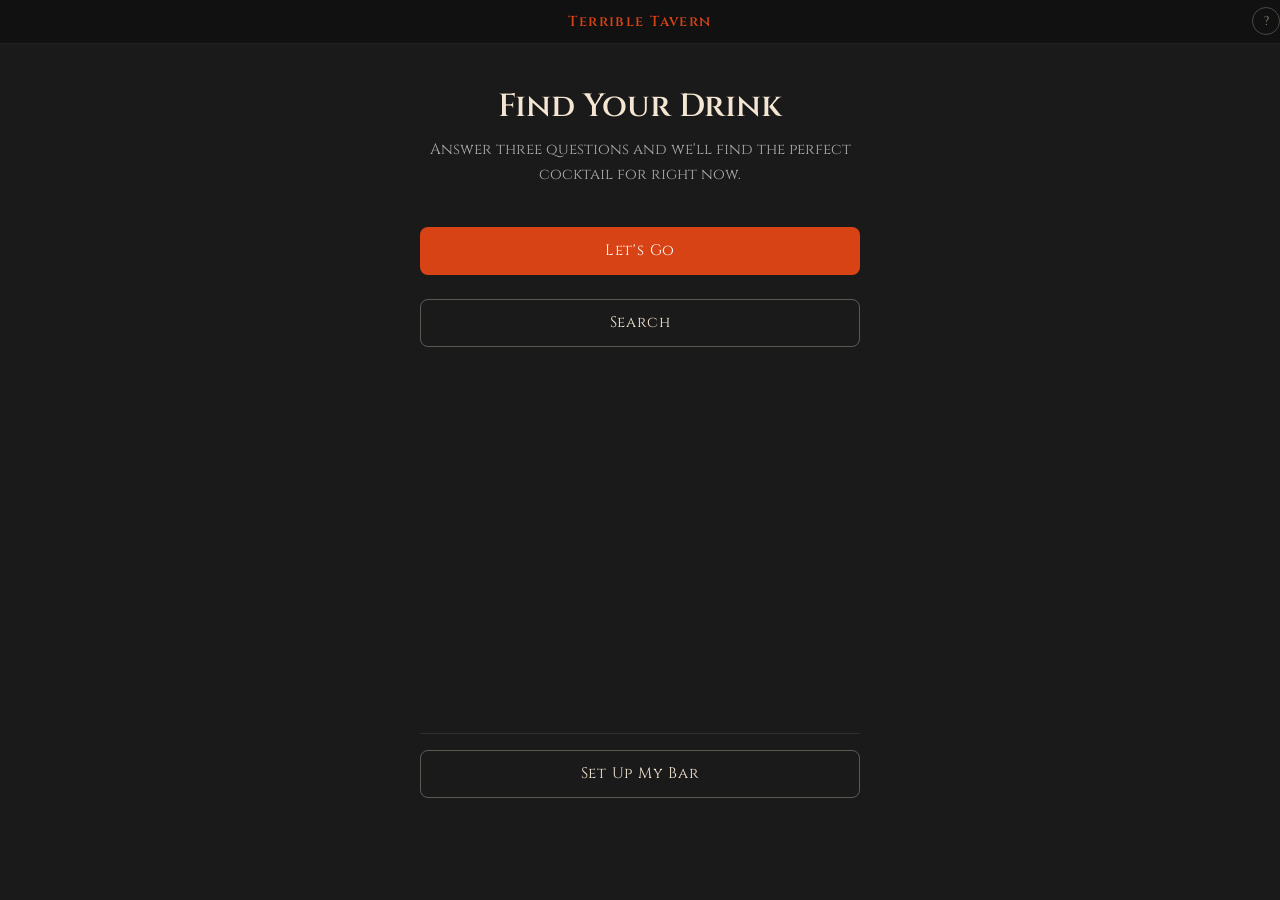
==== commit 25269280: "Add search by ingredient The welcome button becomes "Search", and the search screen gains a By Name " ====
--- a/finder/index.html
+++ b/finder/index.html
@@ -26,23 +26,38 @@
       <div class="help-sections">
 
         <div class="help-section">
-          <div class="help-section-title">Find Your Drink</div>
-          <p>Answer three questions — vibe, spirit, and where you are in the night — and we'll pull the best match from the full bar. Tap <em>Find Alternative</em> to cycle through other options.</p>
-        </div>
-
-        <div class="help-section">
-          <div class="help-section-title">Search by Name</div>
-          <p>Know what you want? Type any part of a drink name to go straight to the recipe.</p>
+          <div class="help-section-title">Drink or Menu?</div>
+          <p>After setting up your bar, choose your path. <em>One Perfect Drink</em> walks you through three quick questions and lands on a single recommendation. <em>Show Me a Menu</em> asks the same three questions but hands you a curated list of options to browse and pick from yourself.</p>
+        </div>
+
+        <div class="help-section">
+          <div class="help-section-title">Vibe, Spirit, Occasion</div>
+          <p>Each question lets you pick up to three answers — tap to select, tap again to deselect. Picking more than one broadens your results (e.g. Gin <em>or</em> Rum). "Surprise me" and "Any point" skip the question entirely.</p>
+        </div>
+
+        <div class="help-section">
+          <div class="help-section-title">Search</div>
+          <p>Two ways to look things up. <em>By Name</em> — know what you want? Type any part of a drink name to go straight to the recipe. <em>By Ingredient</em> — got a pint of blueberries to use up? Type an ingredient to see every drink that calls for it, with the ones you can make right now sorted to the top. Tick <em>Only show drinks I can make</em> to hide the rest.</p>
         </div>
 
         <div class="help-section">
           <div class="help-section-title">My Bar</div>
-          <p>Tell us what's behind your bar and we'll put drinks you can actually make right now at the top of the list. Choose a preset tier (Essentials, Advanced, Deep Cuts) or check off ingredients manually. Your bar saves automatically.</p>
+          <p>Tell us what's behind your bar and we'll prioritize drinks you can actually make. Choose a preset tier (Essentials, Advanced, Deep Cuts), check off ingredients manually, or add your own custom items in the right category. Your bar saves automatically. Use the search box at the top to jump straight to an ingredient.</p>
+        </div>
+
+        <div class="help-section">
+          <div class="help-section-title">Makeable Icons</div>
+          <p>A green check means you have everything a drink needs. An amber <em>~</em> means you're missing something, but it has an easy swap already in your bar (like lemon for lime). Drinks are ranked with the ones you can make first.</p>
         </div>
 
         <div class="help-section">
           <div class="help-section-title">No This?</div>
           <p>See a <em>No this?</em> button next to an ingredient? Tap it for a substitution suggestion if you're missing something.</p>
+        </div>
+
+        <div class="help-section">
+          <div class="help-section-title">PDF This Menu</div>
+          <p>From the Menu view, tap <em>PDF This Menu</em> to lay out whatever's on screen as a clean, printable drink list — then save it as a PDF or print it from the share sheet.</p>
         </div>
 
         <div class="help-section">
@@ -84,7 +99,7 @@
         <p class="finder-subtitle">Answer three questions and we'll find the perfect cocktail for right now.</p>
         <div class="welcome-main-btns">
           <button class="finder-btn primary" style="width:100%" onclick="finder.start()">Let's Go</button>
-          <button class="finder-btn secondary" style="width:100%;flex:none;margin-top:12px" onclick="finder.openSearch()">Search by Name</button>
+          <button class="finder-btn secondary" style="width:100%;flex:none;margin-top:12px" onclick="finder.openSearch()">Search</button>
         </div>
         <div class="welcome-spacer"></div>
         <div class="my-bar-divider"></div>
@@ -155,8 +170,19 @@
 
       <!-- Step: Search -->
       <div class="finder-step" id="step-search">
-        <h2 class="finder-question">What's the drink?</h2>
-        <input type="text" id="search-input" class="search-input" placeholder="Start typing a name…" oninput="finder.onSearch(this.value)" autocomplete="off" autocorrect="off" spellcheck="false">
+        <h2 class="finder-question" id="search-heading">What's the drink?</h2>
+        <div class="search-mode-toggle">
+          <button class="search-mode-btn active" id="search-mode-name" onclick="finder.setSearchMode('name')">By Name</button>
+          <button class="search-mode-btn" id="search-mode-ingredient" onclick="finder.setSearchMode('ingredient')">By Ingredient</button>
+        </div>
+        <div class="search-input-wrap">
+          <input type="text" id="search-input" class="search-input" placeholder="Start typing a name…" oninput="finder.onSearch(this.value)" autocomplete="off" autocorrect="off" spellcheck="false">
+          <ul id="search-suggestions" class="search-suggestions"></ul>
+        </div>
+        <label class="search-filter-row" id="search-makeable-row" style="display:none;">
+          <input type="checkbox" id="search-makeable-only" onchange="finder.onSearch(document.getElementById('search-input').value)">
+          <span>Only show drinks I can make</span>
+        </label>
         <ul class="search-results" id="search-results"></ul>
         <button class="finder-btn ghost" style="margin-top:16px;" onclick="finder.restart()"><svg class="btn-arrow" viewBox="0 0 16 16" width="14" height="14" fill="none" stroke="currentColor" stroke-width="2" stroke-linecap="round" stroke-linejoin="round"><line x1="13" y1="8" x2="3" y2="8"></line><polyline points="7,4 3,8 7,12"></polyline></svg> Back</button>
       </div>
--- a/css/styles.css
+++ b/css/styles.css
@@ -168,13 +168,13 @@
 
 /* Hero Section */
 .hero {
-    min-height: 100vh;
     display: flex;
+    flex-direction: column;
     align-items: center;
     justify-content: center;
     text-align: center;
     background-color: #ffffff;
-    padding-top: var(--header-height);
+    padding: calc(var(--header-height) + 80px) 20px 60px;
 }
 
 .hero-content {
@@ -255,7 +255,7 @@
 .hero-image-full {
     width: 100%;
     max-width: 100vw;
-    margin-top: 50px;
+    margin-top: 0;
 }
 
 .hero-image-full img {
@@ -564,20 +564,33 @@
     background-color: var(--color-charcoal);
 }
 
-.easter-egg-link {
+.find-drink-wrap {
+    display: flex;
+    align-items: center;
+    justify-content: center;
+    min-height: 160px;
+    padding: 0 20px;
+    background-color: #ffffff;
+    text-align: center;
+}
+
+.find-drink-btn {
     display: inline-block;
-    margin-top: 12px;
+    margin-top: 0;
+    padding: 16px 36px;
+    background-color: var(--color-rust);
+    color: var(--color-cream);
+    font-family: var(--font-heading);
+    font-size: 1rem;
+    font-weight: 600;
+    text-transform: uppercase;
+    letter-spacing: 2px;
     text-decoration: none;
-    opacity: 0.25;
-    transition: opacity 0.3s;
-}
-.easter-egg-link:hover { opacity: 1; }
-.easter-egg-img {
-    height: 36px;
-    width: 36px;
-    object-fit: contain;
-    display: block;
-    margin: 0 auto;
+    border-radius: 5px;
+    transition: all var(--transition-speed);
+}
+.find-drink-btn:hover {
+    background-color: var(--color-charcoal);
 }
 
 /* Footer */
--- a/finder/finder.css
+++ b/finder/finder.css
@@ -390,6 +390,7 @@
 #step-welcome .finder-btn:last-child {
   width: 100%;
   flex: none;
+  margin-bottom: 36px;
 }
 
 /* Bar Check step */
@@ -771,6 +772,92 @@
 }
 
 /* Search */
+/* Search mode toggle */
+.search-mode-toggle {
+  display: flex;
+  gap: 8px;
+  margin-bottom: 12px;
+}
+.search-mode-btn {
+  flex: 1;
+  padding: 10px 6px;
+  background: rgba(245, 230, 211, 0.05);
+  border: 1px solid rgba(245, 230, 211, 0.15);
+  border-radius: 6px;
+  color: #777;
+  font-family: 'Cinzel', serif;
+  font-size: 0.78rem;
+  letter-spacing: 0.04em;
+  cursor: pointer;
+  text-align: center;
+  display: flex;
+  align-items: center;
+  justify-content: center;
+  -webkit-tap-highlight-color: transparent;
+  transition: all 0.15s;
+}
+.search-mode-btn.active {
+  background: rgba(216, 67, 21, 0.2);
+  border-color: var(--color-rust);
+  color: var(--color-cream);
+}
+
+/* Ingredient autocomplete */
+.search-input-wrap { position: relative; }
+.search-suggestions {
+  position: absolute;
+  top: calc(100% + 2px);
+  left: 0; right: 0;
+  background: #222;
+  border: 1px solid rgba(245, 230, 211, 0.15);
+  border-radius: 8px;
+  list-style: none;
+  margin: 0;
+  padding: 4px 0;
+  z-index: 60;
+  max-height: 220px;
+  overflow-y: auto;
+}
+.search-suggestions:empty { display: none; }
+.search-suggestion {
+  padding: 10px 16px;
+  font-family: 'Cinzel', serif;
+  font-size: 0.85rem;
+  color: var(--color-cream);
+  cursor: pointer;
+  list-style: none;
+}
+.search-suggestion:hover { background: rgba(245, 230, 211, 0.08); }
+
+/* "Only what I can make" filter */
+.search-filter-row {
+  display: flex;
+  align-items: center;
+  gap: 8px;
+  margin: 4px 0 12px;
+  font-family: 'Cinzel', serif;
+  font-size: 0.8rem;
+  color: #999;
+  cursor: pointer;
+  -webkit-tap-highlight-color: transparent;
+}
+.search-filter-row input {
+  width: 16px;
+  height: 16px;
+  accent-color: var(--color-rust);
+  cursor: pointer;
+}
+
+.search-count {
+  font-family: 'Cinzel', serif;
+  font-size: 0.72rem;
+  color: var(--color-rust);
+  letter-spacing: 0.08em;
+  text-transform: uppercase;
+  padding: 0 4px 10px;
+  list-style: none;
+}
+
 .search-input {
   width: 100%;
   padding: 14px 16px;
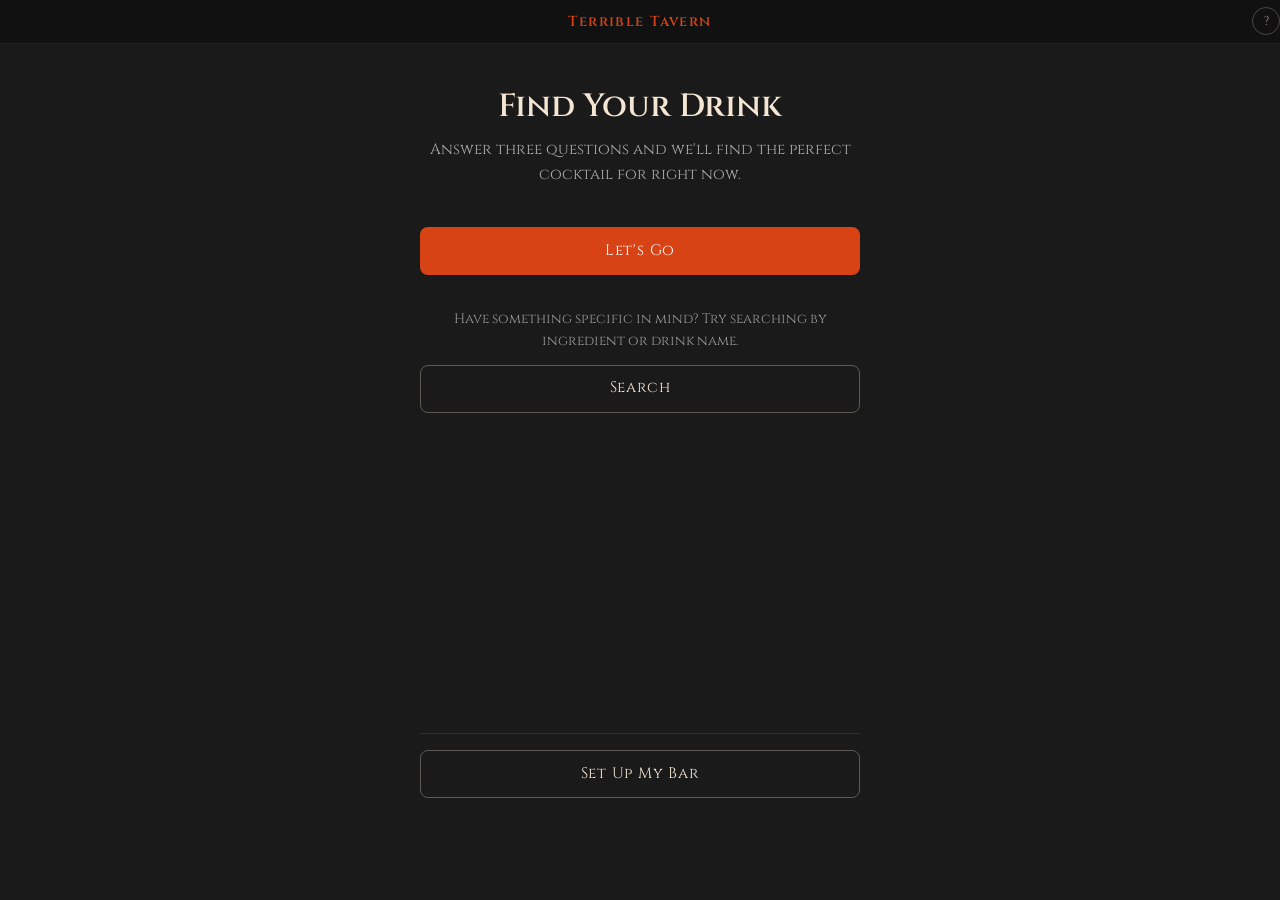
==== commit ef88946a: "Add hint text above the Search button on the welcome screen Co-Authored-By: Claude Opus 5 <noreply@a" ====
--- a/finder/index.html
+++ b/finder/index.html
@@ -99,7 +99,8 @@
         <p class="finder-subtitle">Answer three questions and we'll find the perfect cocktail for right now.</p>
         <div class="welcome-main-btns">
           <button class="finder-btn primary" style="width:100%" onclick="finder.start()">Let's Go</button>
-          <button class="finder-btn secondary" style="width:100%;flex:none;margin-top:12px" onclick="finder.openSearch()">Search</button>
+          <p class="welcome-search-hint">Have something specific in mind? Try searching by ingredient or drink name.</p>
+          <button class="finder-btn secondary" style="width:100%;flex:none" onclick="finder.openSearch()">Search</button>
         </div>
         <div class="welcome-spacer"></div>
         <div class="my-bar-divider"></div>
--- a/finder/finder.css
+++ b/finder/finder.css
@@ -381,6 +381,16 @@
   width: 100%;
   flex: none;
 }
+/* Sits between Let's Go and Search; the top margin adds a blank line of
+   space above it, on top of the container's 12px gap. */
+.welcome-search-hint {
+  font-family: 'Cinzel', serif;
+  font-size: 0.85rem;
+  color: #999;
+  line-height: 1.6;
+  text-align: center;
+  margin: 22px 0 0;
+}
 .welcome-spacer { flex: 1; }
 .my-bar-divider {
   border-top: 1px solid rgba(245,230,211,0.1);
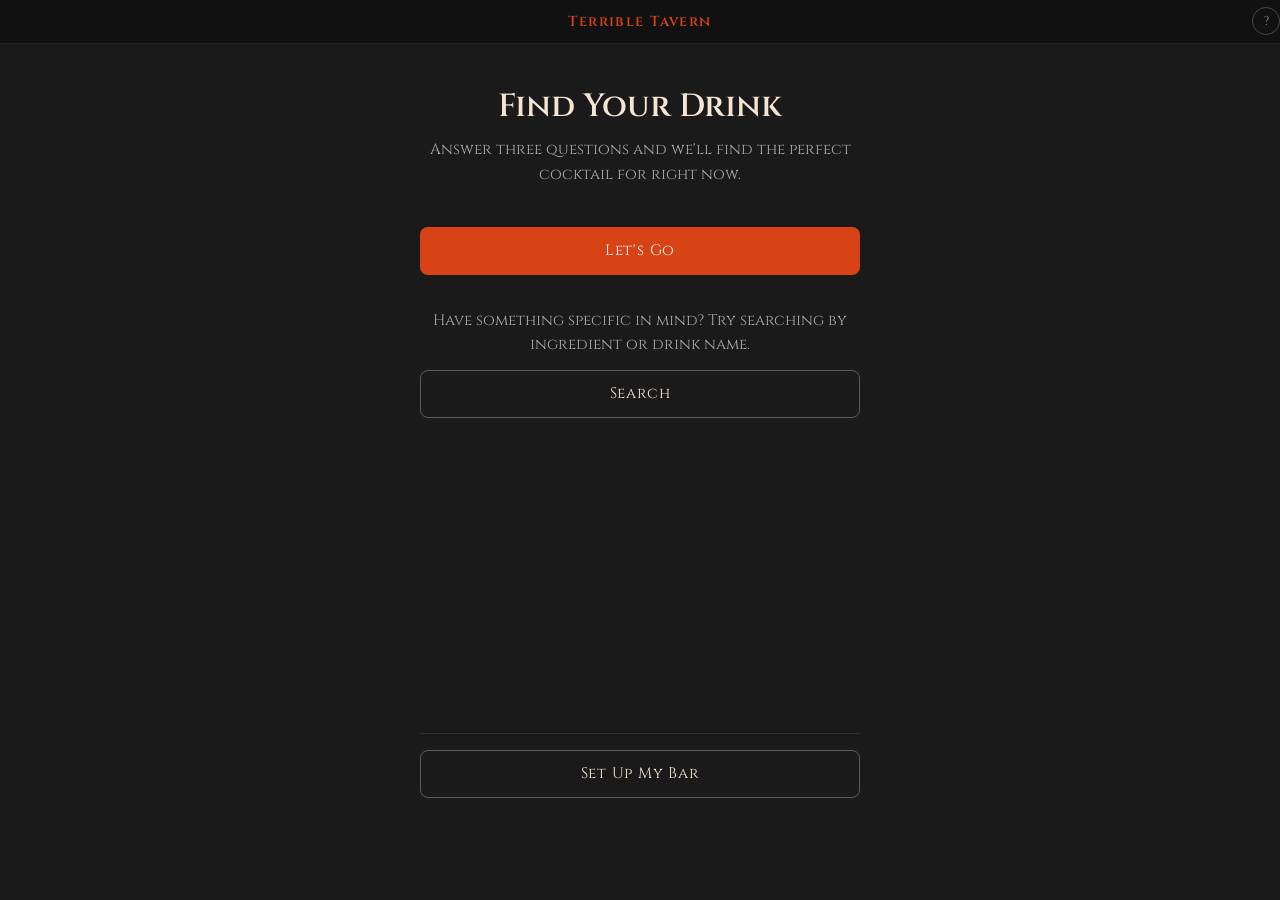
==== commit 521ae600: "Make the search hint match the subtitle under the title The hint carried its own color and font-size" ====
--- a/finder/index.html
+++ b/finder/index.html
@@ -99,7 +99,7 @@
         <p class="finder-subtitle">Answer three questions and we'll find the perfect cocktail for right now.</p>
         <div class="welcome-main-btns">
           <button class="finder-btn primary" style="width:100%" onclick="finder.start()">Let's Go</button>
-          <p class="welcome-search-hint">Have something specific in mind? Try searching by ingredient or drink name.</p>
+          <p class="finder-subtitle welcome-search-hint">Have something specific in mind? Try searching by ingredient or drink name.</p>
           <button class="finder-btn secondary" style="width:100%;flex:none" onclick="finder.openSearch()">Search</button>
         </div>
         <div class="welcome-spacer"></div>
--- a/finder/finder.css
+++ b/finder/finder.css
@@ -381,13 +381,10 @@
   width: 100%;
   flex: none;
 }
-/* Sits between Let's Go and Search; the top margin adds a blank line of
-   space above it, on top of the container's 12px gap. */
+/* Sits between Let's Go and Search. Styling comes from .finder-subtitle so it
+   matches the hint under the title; this only adjusts spacing. The top margin
+   adds a blank line above it, on top of the container's 12px gap. */
 .welcome-search-hint {
-  font-family: 'Cinzel', serif;
-  font-size: 0.85rem;
-  color: #999;
-  line-height: 1.6;
   text-align: center;
   margin: 22px 0 0;
 }
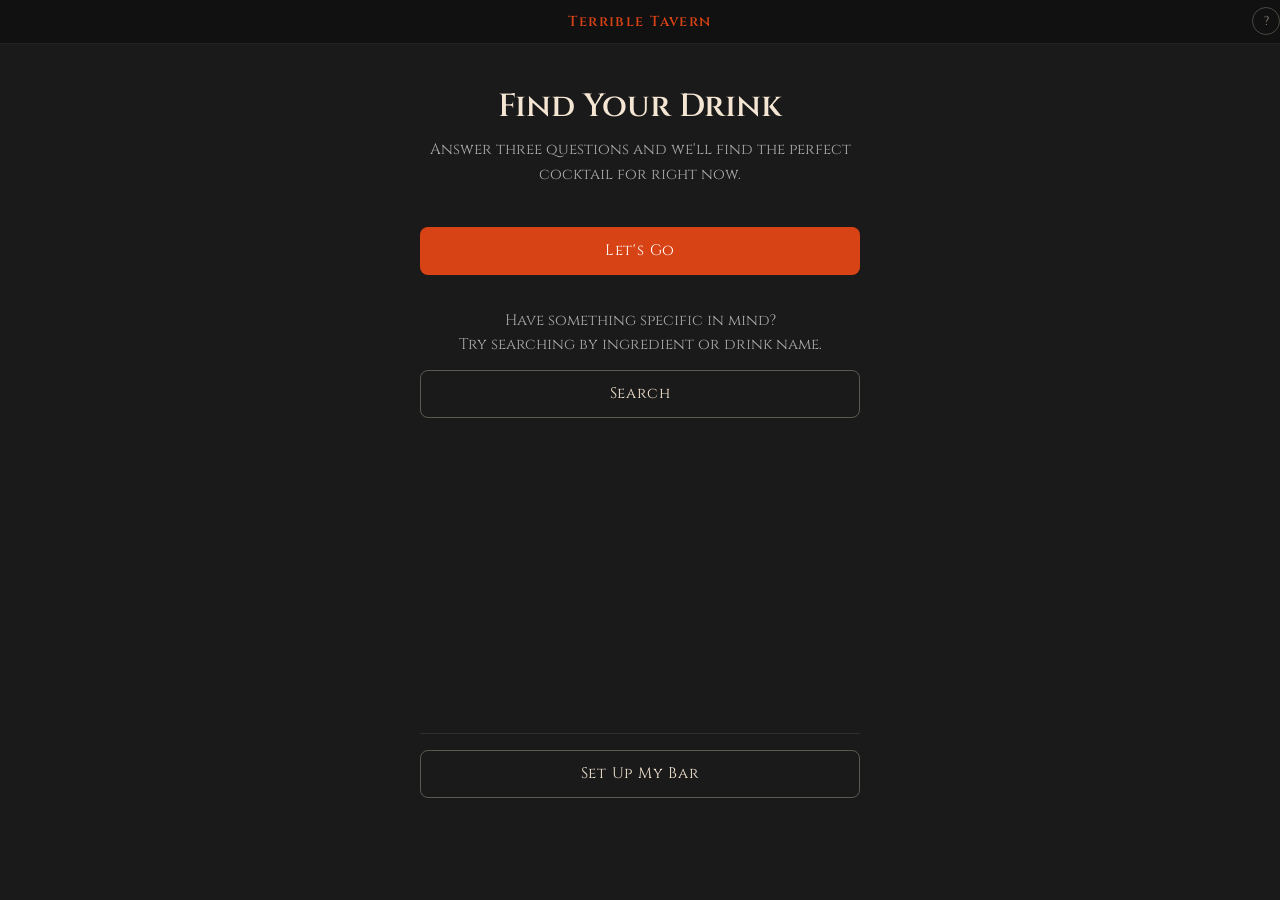
==== commit 617076fe: "Break the search hint onto two lines after the question Co-Authored-By: Claude Opus 5 <noreply@anthr" ====
--- a/finder/index.html
+++ b/finder/index.html
@@ -99,7 +99,7 @@
         <p class="finder-subtitle">Answer three questions and we'll find the perfect cocktail for right now.</p>
         <div class="welcome-main-btns">
           <button class="finder-btn primary" style="width:100%" onclick="finder.start()">Let's Go</button>
-          <p class="finder-subtitle welcome-search-hint">Have something specific in mind? Try searching by ingredient or drink name.</p>
+          <p class="finder-subtitle welcome-search-hint">Have something specific in mind?<br>Try searching by ingredient or drink name.</p>
           <button class="finder-btn secondary" style="width:100%;flex:none" onclick="finder.openSearch()">Search</button>
         </div>
         <div class="welcome-spacer"></div>
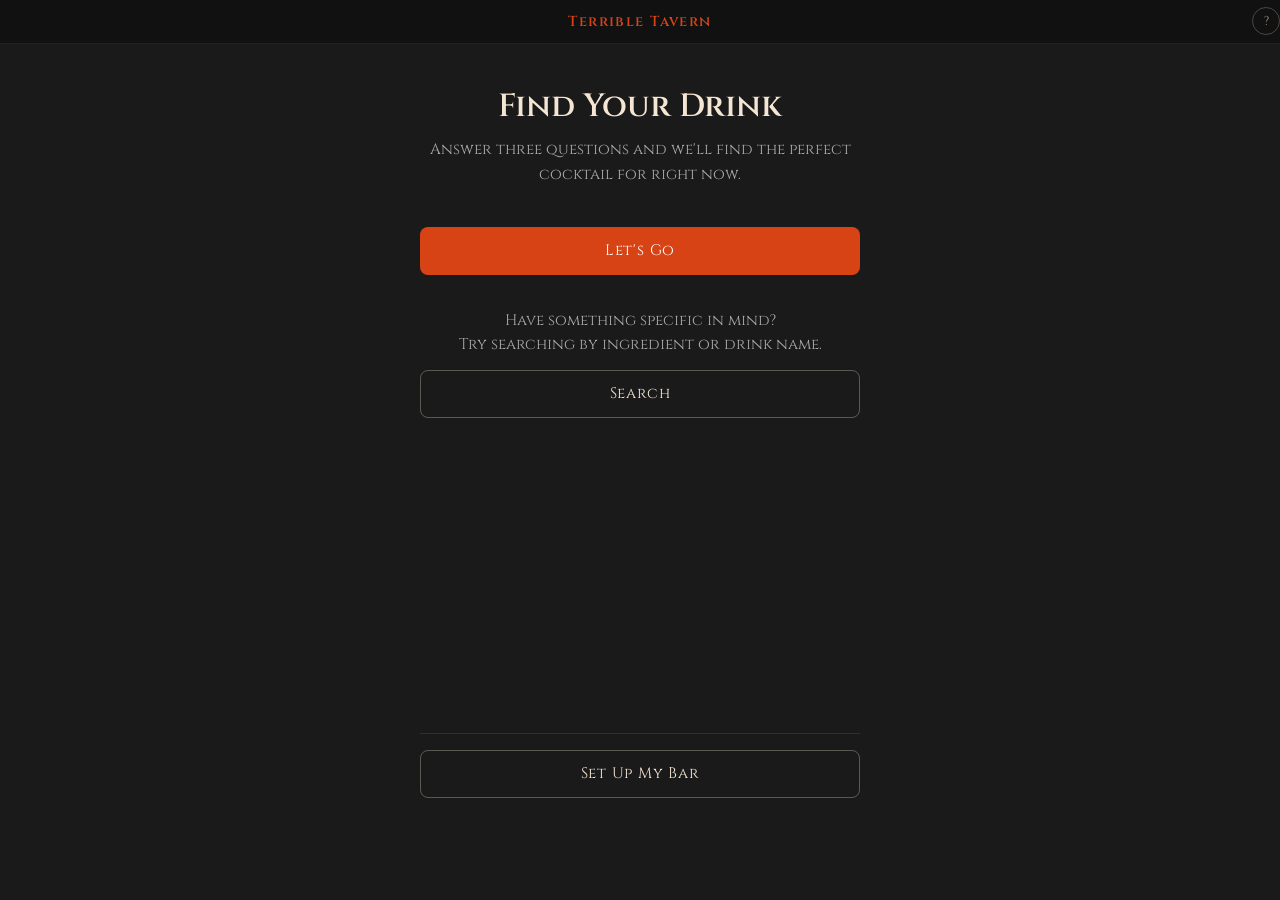
==== commit 4d7ec0f1: "Keep "or drink name." together when the search hint wraps Non-breaking spaces rather than a nowrap C" ====
--- a/finder/index.html
+++ b/finder/index.html
@@ -99,7 +99,7 @@
         <p class="finder-subtitle">Answer three questions and we'll find the perfect cocktail for right now.</p>
         <div class="welcome-main-btns">
           <button class="finder-btn primary" style="width:100%" onclick="finder.start()">Let's Go</button>
-          <p class="finder-subtitle welcome-search-hint">Have something specific in mind?<br>Try searching by ingredient or drink name.</p>
+          <p class="finder-subtitle welcome-search-hint">Have something specific in mind?<br>Try searching by ingredient or&nbsp;drink&nbsp;name.</p>
           <button class="finder-btn secondary" style="width:100%;flex:none" onclick="finder.openSearch()">Search</button>
         </div>
         <div class="welcome-spacer"></div>
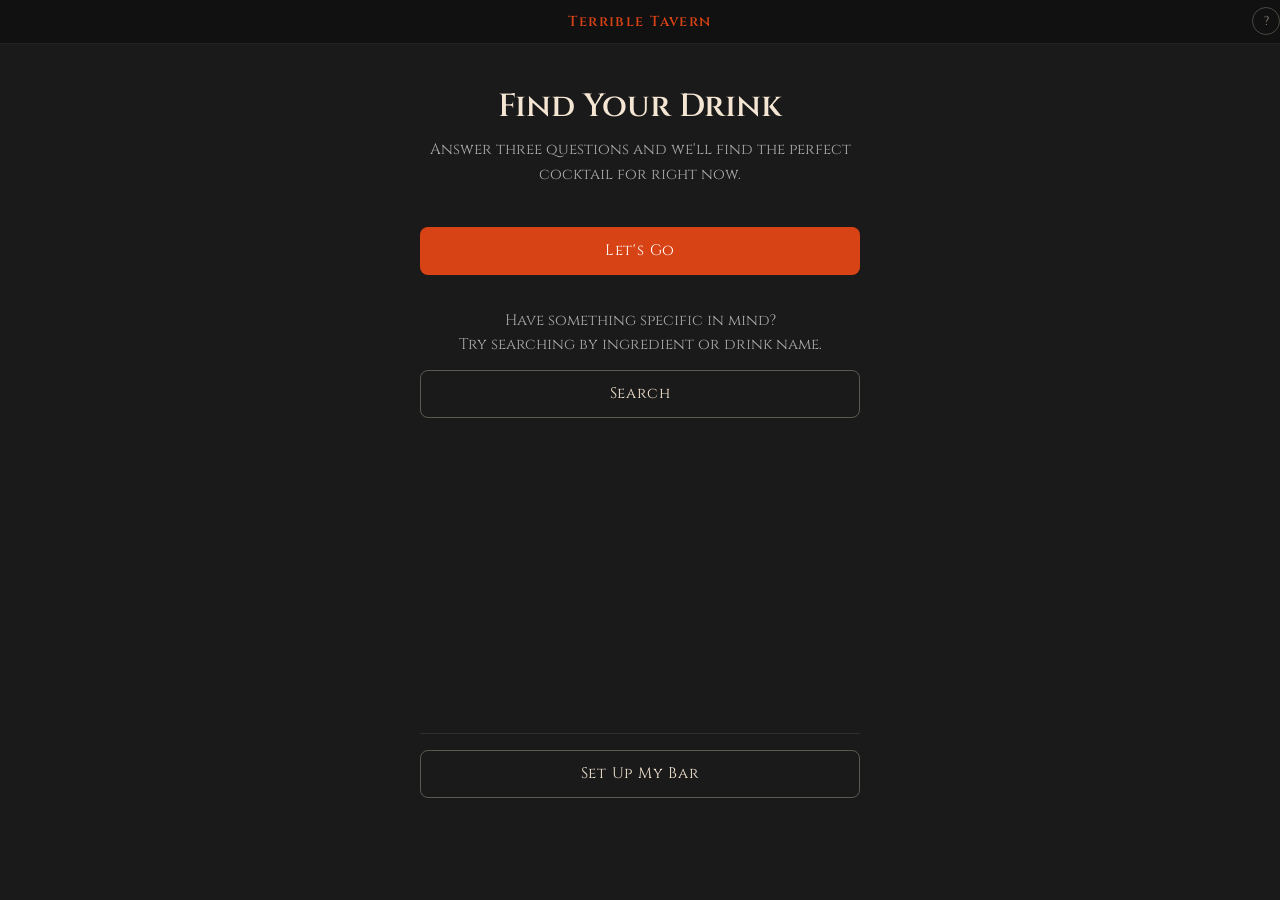
==== commit 4f853089: "Fix ingredient suggestion dropdown not dismissing when a term is picked Picking a suggestion cleared" ====
--- a/finder/index.html
+++ b/finder/index.html
@@ -181,7 +181,7 @@
           <ul id="search-suggestions" class="search-suggestions"></ul>
         </div>
         <label class="search-filter-row" id="search-makeable-row" style="display:none;">
-          <input type="checkbox" id="search-makeable-only" onchange="finder.onSearch(document.getElementById('search-input').value)">
+          <input type="checkbox" id="search-makeable-only" onchange="finder.onFilterChange()">
           <span>Only show drinks I can make</span>
         </label>
         <ul class="search-results" id="search-results"></ul>
